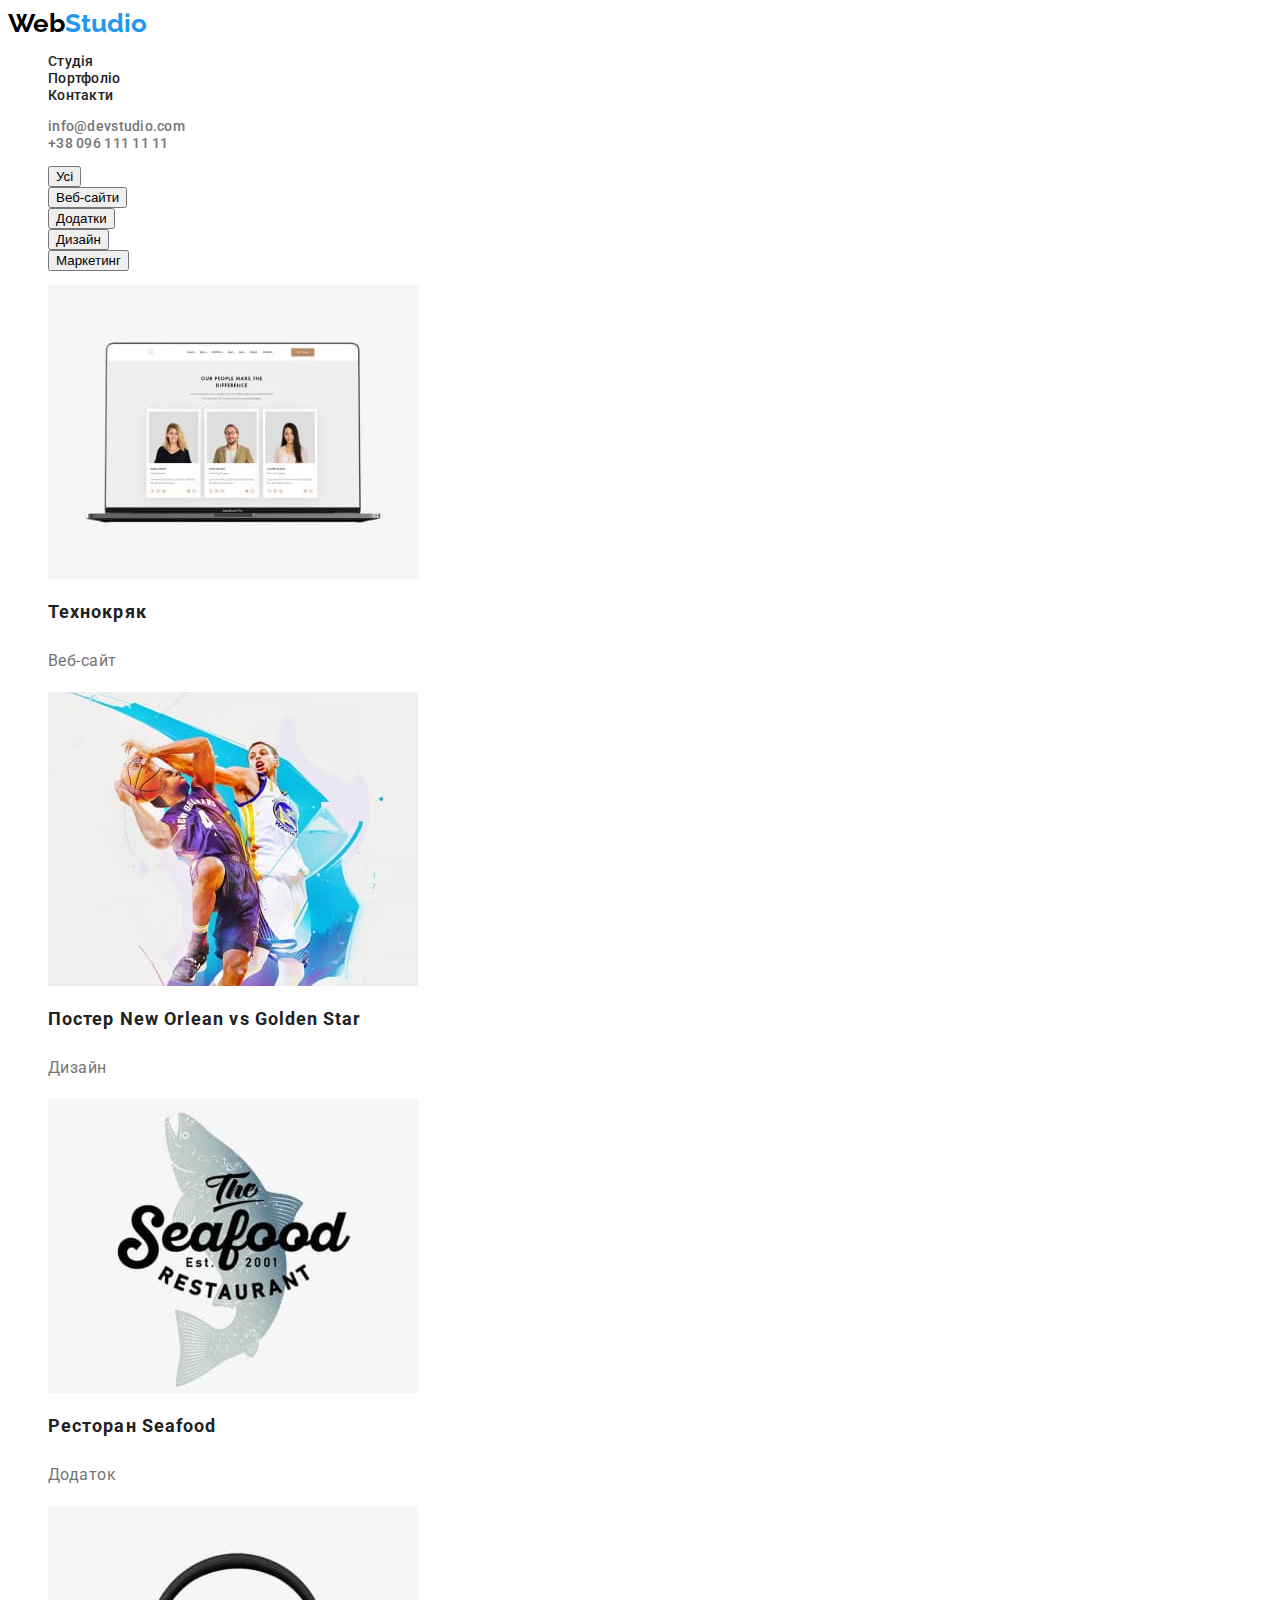
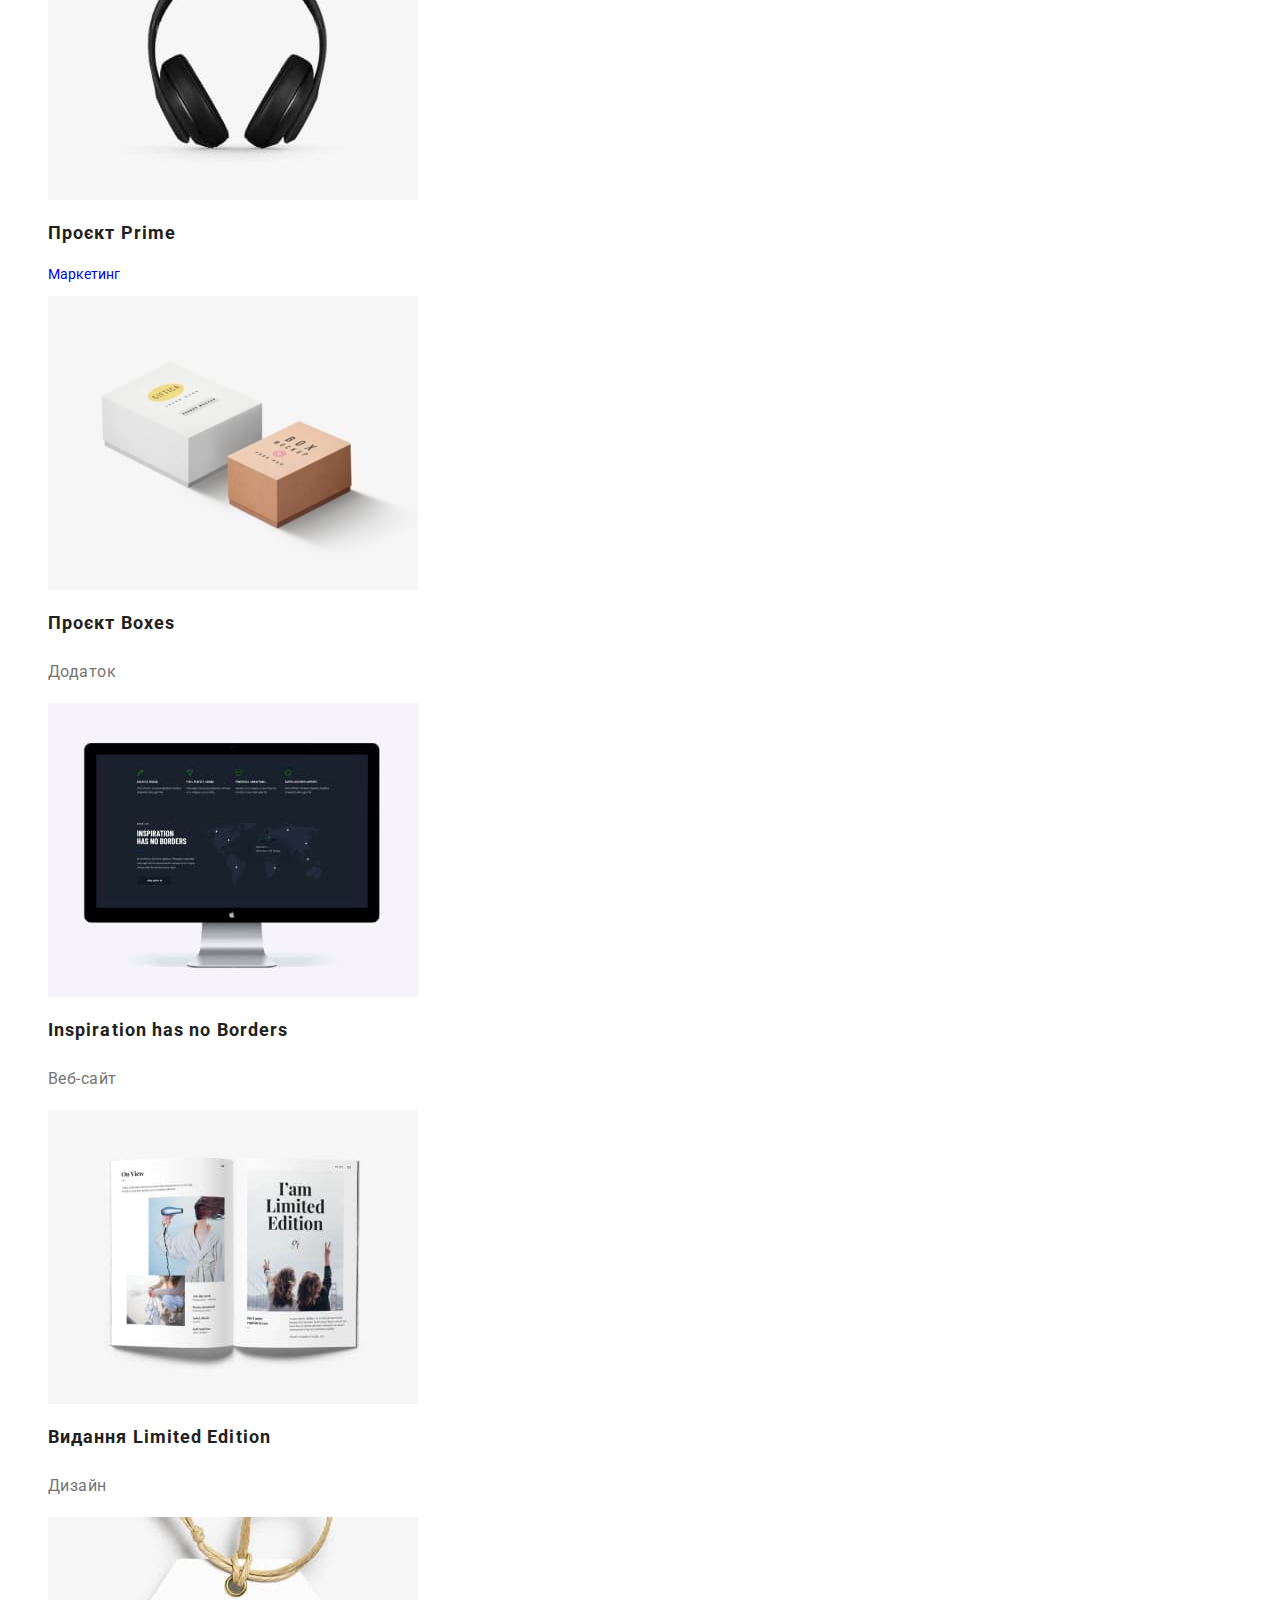
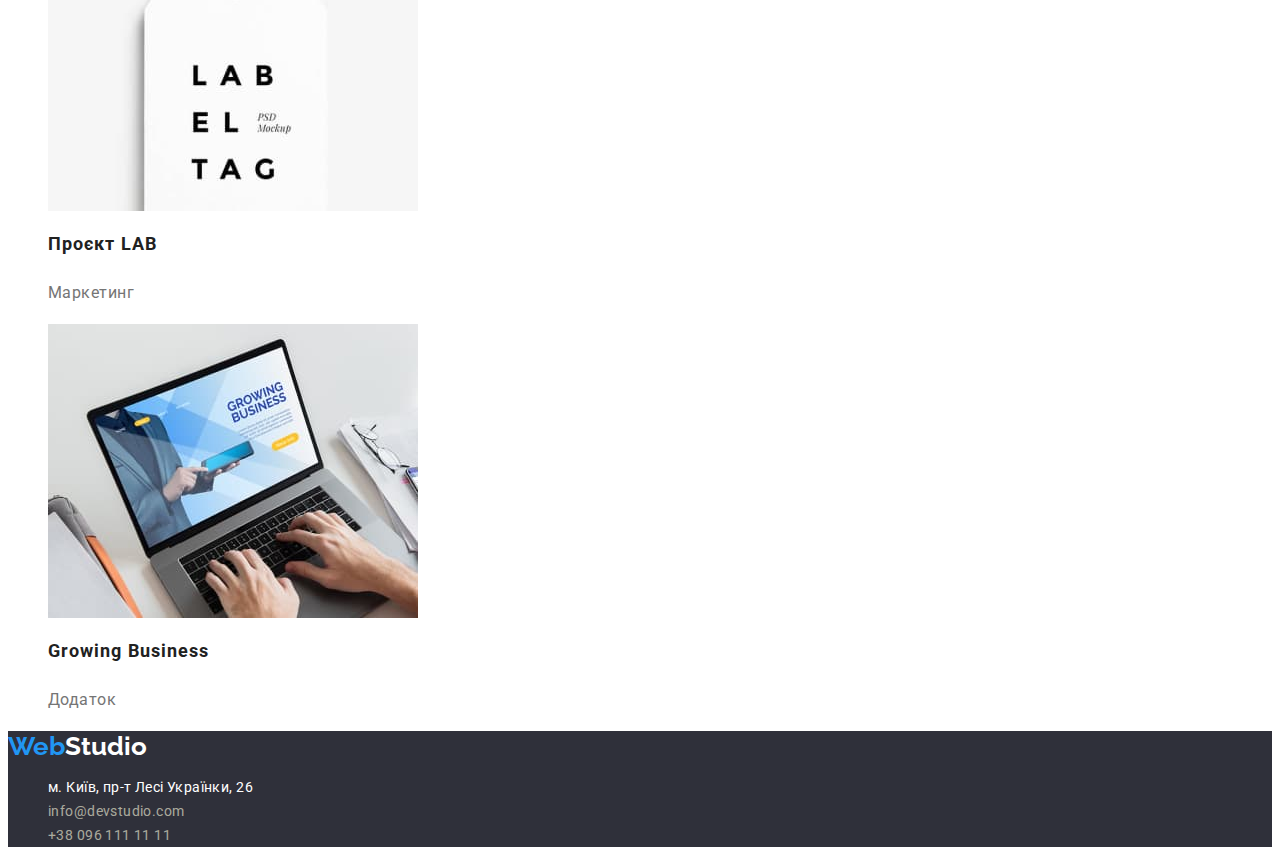
==== portfolio.html @ 37e5df21 "Зробив розмітку та заповнив другу сторінку сайту." ====
<!DOCTYPE html>
<html lang="uk">

<head>
    <meta charset="UTF-8">
    <meta http-equiv="X-UA-Compatible" content="IE=edge">
    <meta name="viewport" content="width=device-width, initial-scale=1.0">
    <title>WebStudio</title>
    <link rel="preconnect" href="https://fonts.googleapis.com">
    <link rel="preconnect" href="https://fonts.gstatic.com" crossorigin>
    <link href="https://fonts.googleapis.com/css2?family=Raleway:wght@700&family=Roboto:wght@400;500;700;900&display=swap"
        rel="stylesheet">
    <link rel="stylesheet" href="./css/styles.css" />
</head>

<body class="page">
    <header class="page-header">
        <nav class="page-nav">
            <a class="link" href="./index.html"><span class="dark-logo">Web</span><span class="logo-header">Studio</span></a>
            <ul class="menu list">
                <li><a class="menu-link link" href="./index.html">Студія</a>
                </li>
                <li><a class="menu-link link" href="./portfolio.html">Портфоліо</a>
                </li>
                <li><a class="menu-link link" href="#Контакти">Контакти</a>
                </li>
            </ul>
        </nav>
        <ul class=".contact-info list">
            <li><a class="contact-info link" href="mailto:info@devstudio.com">info@devstudio.com</a>
            </li>
            <li><a class="contact-info link" href="tel:+380961111111">+38 096 111 11 11</a>
            </li>
        </ul>
    </header>

    <main>
        <section>
            <h1 class="visually-hidden" id="Портфоліо">Наші роботи</h1>

            <ul class="portfolio list">
                <li><button class="portfolio-title" type="button">Усі</button></li>
                <li><button class="portfolio-title" type="button">Веб-сайти</button></li>
                <li><button class="portfolio-title" type="button">Додатки</button></li>
                <li><button class="portfolio-title" type="button">Дизайн</button></li>
                <li><button class="portfolio-title" type="button">Маркетинг</button></li>
            </ul>

            <ul class="list">
                <li><a class="link" href="#"><img src="./images/works/work1.jpg" alt="лептоп">
                        <h2 class="work-name">Технокряк</h2>
                        <p class="work-info">Веб-сайт</p>
                    </a>
                </li>
                <li><a class="link" href="#"><img src="./images/works/work2.jpg" alt="два_баскетюоліста">
                        <h2 class="work-name">Постер New Orlean vs Golden Star</h2>
                        <p class="work-info">Дизайн</p>
                    </a>
                </li>
                <li><a class="link" href="#"><img src="./images/works/work3.jpg" alt="лого
                    _рибний_ресторан">
                        <h2 class="work-name">Ресторан Seafood</h2>
                        <p class="work-info">Додаток</p>
                    </a>
                </li>
                <li><a class="link" href="#"><img src="./images/works/work4.jpg" alt="науники">
                        <h2 class="work-name">Проєкт Prime</h2>
                        <p class="descr">Маркетинг</p>
                    </a>
                </li>
                <li><a class="link" href="#"><img src="./images/works/work5.jpg" alt="дві_коробки">
                        <h2 class="work-name">Проєкт Boxes</h2>
                        <p class="work-info">Додаток</p>
                    </a>
                </li>
                <li><a class="link" href="#"><img src="./images/works/work6.jpg" alt="монітор">
                        <h2 class="work-name">Inspiration has no Borders</h2>
                        <p class="work-info">Веб-сайт</p>
                    </a>
                </li>
                <li><a class="link" href="#"><img src="./images/works/work7.jpg" alt="книжка">
                        <h2 class="work-name">Видання Limited Edition</h2>
                        <p class="work-info">Дизайн</p>
                    </a>
                </li>
                <li><a class="link" href="#"><img src="./images/works/work8.jpg" alt="бірка">
                        <h2 class="work-name">Проєкт LAB</h2>
                        <p class="work-info">Маркетинг</p>
                    </a>
                </li>
                <li><a class="link" href="#"><img src="./images/works/work9.jpg" alt="друкує_на_лептопі">
                        <h2 class="work-name">Growing Business</h2>
                        <p class="work-info">Додаток</p>
                    </a>
                </li>
            </ul>
        </section>
    </main>
    <footer class="footer" id="Контакти">
        <a class="link" href="./index.html"><span class="blue-logo">Web</span><span class="white-logo">Studio</span></a>
        <address class="addres">
            <ul class="list">
                <li>
                    <a class="contact-addres link"
                        href="https://www.google.com/maps/d/u/0/viewer?mid=10uSM3H-mIU3GznYo2szRIEphczw&hl=en_US&ll=50.42725352504822%2C30.537984711639403&z=17"
                        target="_blank" rel="noreferer noopener nofollow">м. Київ, пр-т Лесі Українки, 26 </a>
                </li>
                <li><a class="contact-list link" href="mailto:info@devstudio.com">info@devstudio.com</a> </li>
                <li><a class="contact-list link" href="tel:+380961111111">+38 096 111 11 11</a> </li>
            </ul>
        </address>
    </footer>
</body>
</html>
---- css/styles.css ----
:root {
    --primary-font:'Roboto',sans-serif;
    --secondary-font:'Raleway', sans-serif;
    --primary-text-color-them-dark:#ffffff;
    --secondary-text-color-them-dark:rgba(255, 255, 255, 0.6);
    --primary-text-color-them-light:#212121;
    --secondary-text-color-them-light:#757575;
    --accent-color: #2196F3;
    --primary-background-color:#ffffff;
    --primary-logo-dark:#000000;
    --primary-logo-blue:#2196F3;
    --secondary-logo-blue:#2196F3;
    --secondary-logo-white:#ffffff;
    --primary-text-hero:#ffffff;
    --hero-background:#2F303A;
    --font-family: inherit;
    --background-open-model-btn:#188CE8;
    --background-team:#F5F4FA;
    --background-person-info:rgba(255, 255, 255, 1);
    --contact-addres-text:#ffffff;
    --contact-text-list:rgba(255, 255, 225, 0.6);
    --background-footer:#2F303A;
    --background-portfolio-title:#F5F4FA;
    --portfolio-text-title:#ffffff;
}

.link {
    text-decoration: none;
}

.list {
    list-style: none;
}

img {
    display: block;
}

body {
    font-family: var(--primary-font);
    font-size: 14px;
    background: var(--primary-background-color);
}

button {
    cursor: pointer;
}

h1,
h2,
h3,
h4,
h5,
h6 {
    color: var(--primary-text-color-them-light);
}

.page {
    background-color: var(--primary-background-color);
}

/*Навігація сайту*/

.logo-header {
    font-family: var(--secondary-font);
    font-style: normal;
    font-weight: 700;
    font-size: 26px;
    line-height: 1.19;

    color: var(--primary-logo-blue);
}

.dark-logo {
    font-family: var(--secondary-font);
    font-style: normal;
    font-weight: 700;
    font-size: 26px;
    line-height: 1.19;

    color: var(--primary-logo-dark);
}

.menu-link:hover,
.menu-link:focus {
    color: var(--accent-color);
}

.menu-link {
    font-weight: 500;
    font-size: 14px;
    line-height: 1.14;
    letter-spacing: 0.02em;

    color: var(--primary-text-color-them-light);
}

.contact-info {
    font-weight: 500;
    font-size: 14px;
    line-height: 1.14;
    letter-spacing: 0.02em;

    color: var(--secondary-text-color-them-light);  
}

.contact-info:hover,
.contact-info:focus {
    color: var(--accent-color);
}

/*Герой*/

.hero {
    background: var(--hero-background);
}

.hero-title {
    font-weight: 900;
    font-size: 44px;
    line-height: 1.36;
    text-align: center;
    letter-spacing: 0.06em;

    color: var(--primary-text-hero);
}

.model-open-btn {
    font-weight: 700;
    font-size: 16px;
    line-height: 1.88;
    letter-spacing: 0.06em;
    align-items: center;
    text-align: center;
    display: flex;
    cursor: pointer;

    color: var(--primary-text-color-them-dark);
    background: var(--accent-color);
}

.model-open-btn:hover,
.model-open-btn:focus {
    color: var(--primary-text-color-them-dark);
    background: var(--background-open-model-btn);
}

/*Переваги*/

.visually-hidden {
    position: absolute;
    white-space: nowrap;
    width: 1px;
    height: 1px;
    overflow: hidden;
    border: 0;
    padding: 0;
    clip: rect(0 0 0 0);
    clip-path: inset(50%);
    margin: -1px;
}

.title {
    font-weight: 700;
    font-size: 14px;
    line-height: 1.14;
    letter-spacing: 0.03em;
    text-transform: uppercase;
}

.benefits .text {
    font-weight: 400;
    font-size: 14px;
    line-height: 1.71;
    letter-spacing: 0.03em;

    color: var(--secondary-text-color-them-light);
}

/*Роботи*/

.work-title {
    font-weight: 700;
    font-size: 36px;
    line-height: 1.17;
    text-align: center;
    letter-spacing: 0.03em;
}

/*Команда*/

.team {
    background: var(--background-team);
}

.person-info {
    background: var(--background-person0-info);
}

.team-title {
    font-weight: 700;
    font-size: 36px;
    line-height: 1.17;
    text-align: center;
    letter-spacing: 0.03em;

    color: var(--primary-text-color-them-light);
}

.name-person {
    font-weight: 500;
    font-size: 16px;
    line-height: 1.19;
    letter-spacing: 0.03em;
}

.profession-person {
    font-weight: 400;
    font-size: 16px;
    line-height: 1.19;
    letter-spacing: 0.03em;

    color: var(--secondary-text-color-them-light);
}

/*Підвал*/

.blue-logo {
    font-family: var(--secondary-font);
    font-weight: 700;
    font-size: 26px;
    line-height: 1.19;

    color: var(--secondary-logo-blue);
}

.white-logo {
    font-family: var(--secondary-font);
    font-weight: 700;
    font-size: 26px;
    line-height: 1.19;

    color: var(--secondary-logo-white);
}

.contact-addres {
    font-family: var(--primary-font);
    font-style: normal;
    font-weight: 400;
    font-size: 14px;
    line-height: 1.71;
    letter-spacing: 0.03em;

    color: var(--contact-addres-text);
}

.contact-addres:hover,
.contact-addres:focus {
    color: var(--accent-color);
}

.contact-list {
    font-style: normal;
    font-weight: 400;
    font-size: 14px;
    line-height: 1.71;
    letter-spacing: 0.03em;

    color:var(--contact-text-list);
}

.contact-list:hover,
.contact-list:focus {
    color:var(--accent-color);
}

.footer {
    background: var(--background-footer);
}

/*2 сторінка*/

.portfolio-title .portfolio {
    font-weight: 500;
    font-size: 16px;
    line-height: 1.62;
    letter-spacing: 0.03em;

    color: var(--primary-text-color-them-light);
    background: var(-background-portfolio-title);
}

.portfolio-title:hover,
.portfolio-title:focus {
    color: var(--portfolio-text-title);
    background: var(--accent-color);
}

.work-name{
    font-weight: 700;
    font-size: 18px;
    line-height: 2;
    letter-spacing: 0.06em;

    color: var(--primary-text-color-them-light);
}

.work-info {
    font-weight: 400;
    font-size: 16px;
    line-height: 1.88;
    letter-spacing: 0.03em;

    color: var(--secondary-text-color-them-light);
}
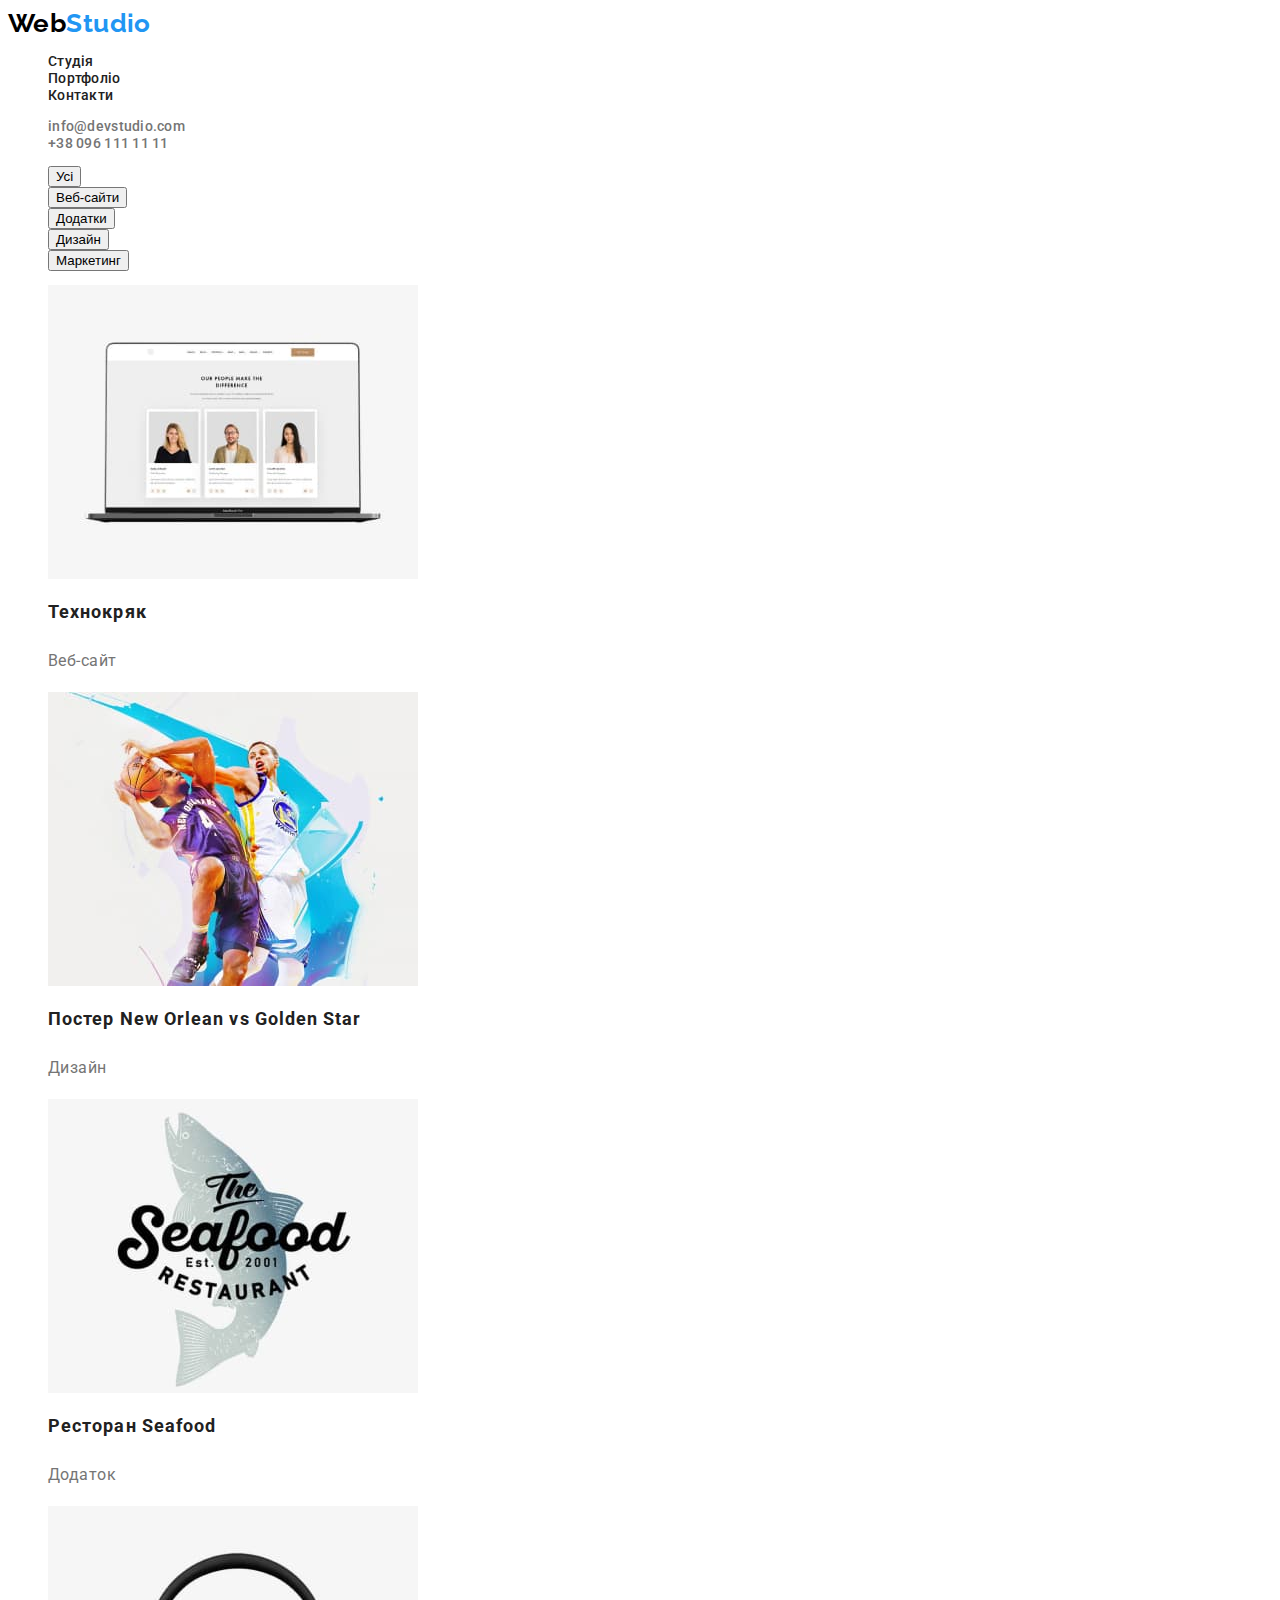
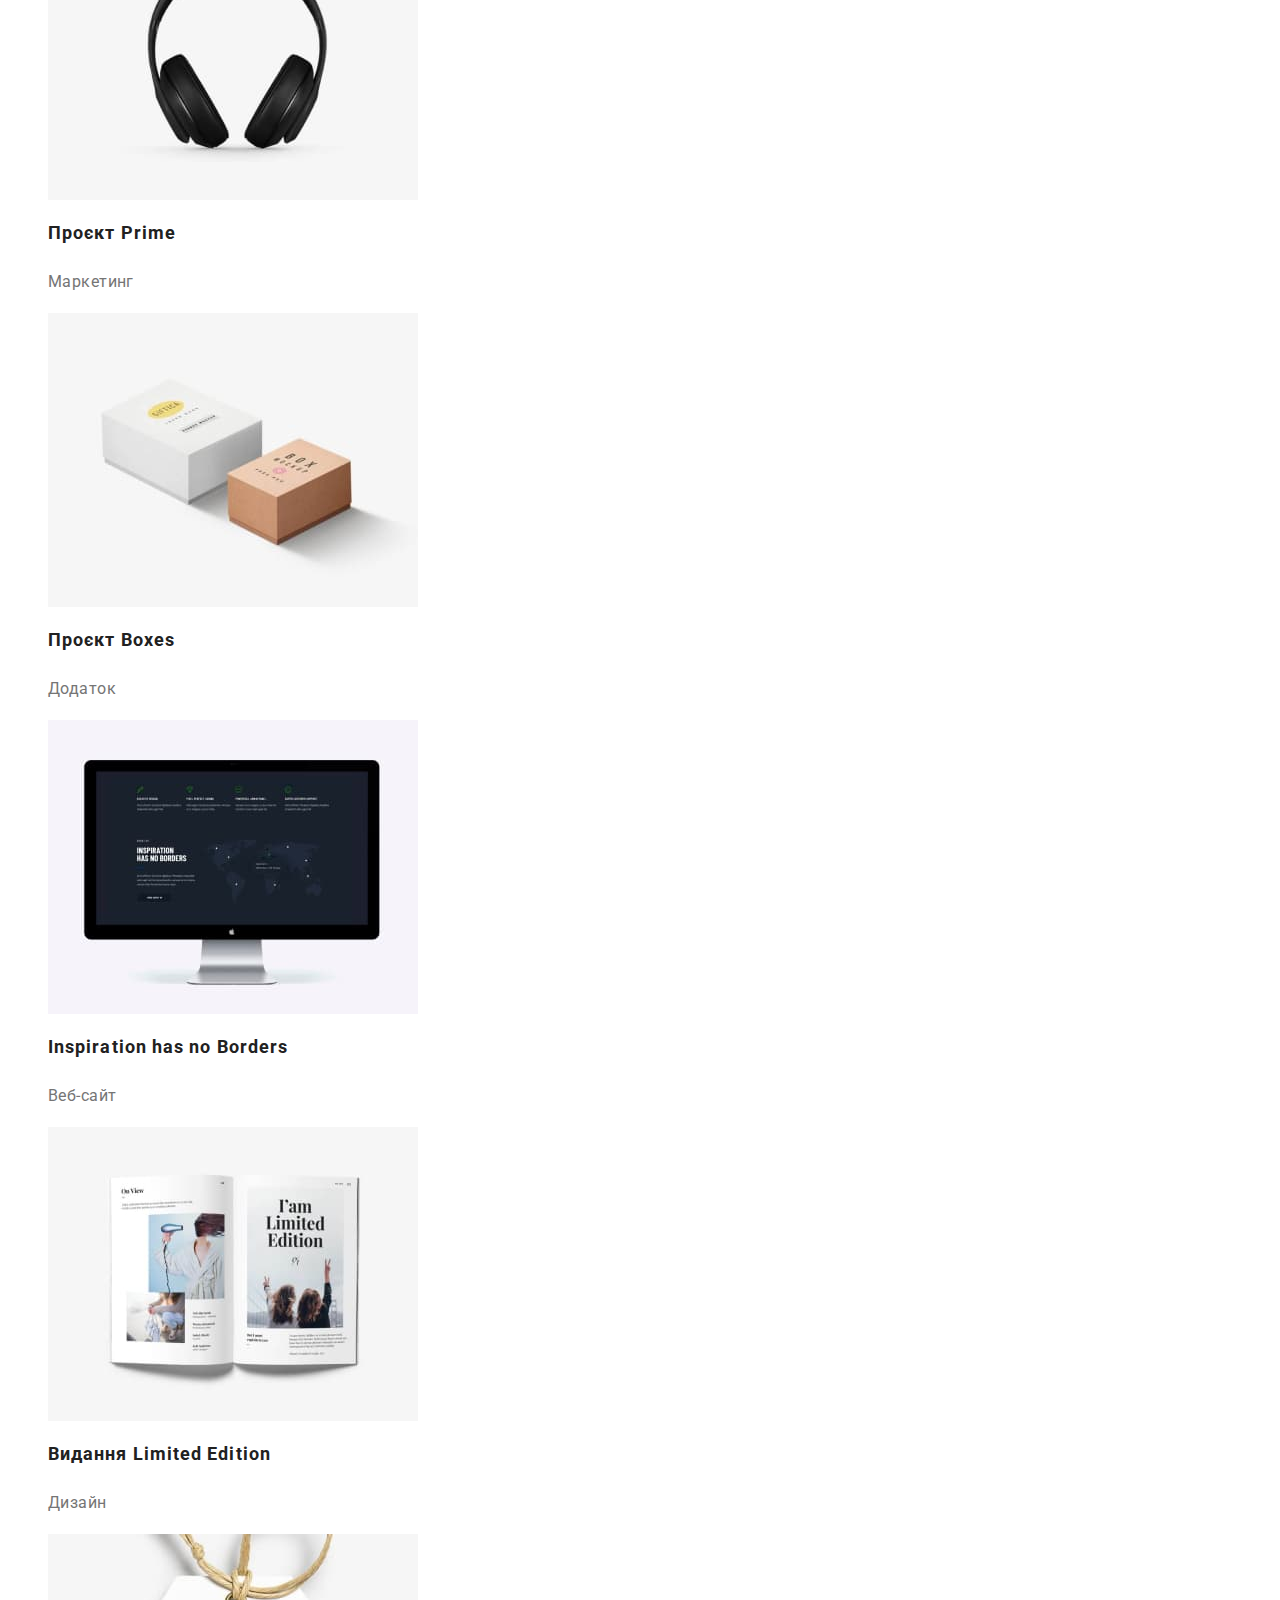
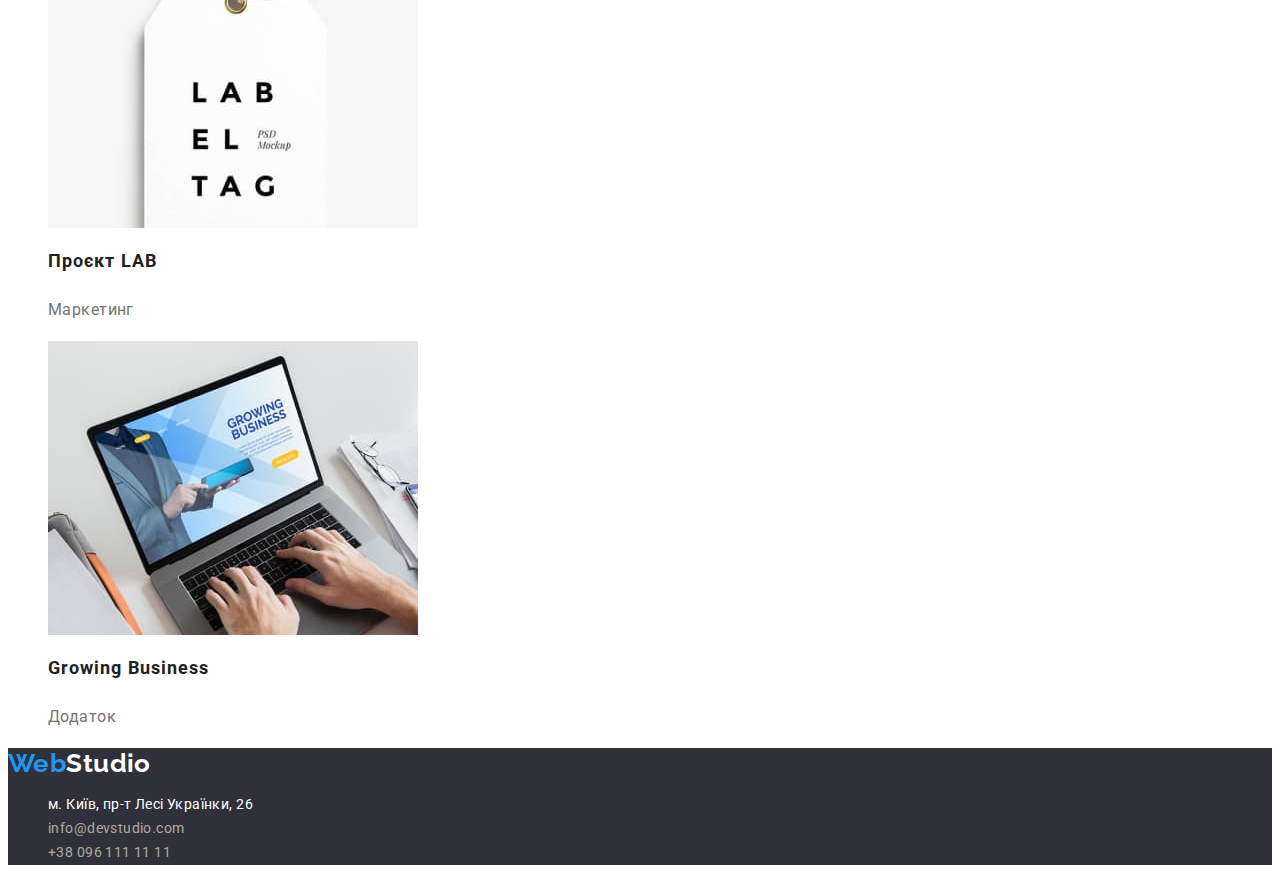
==== commit 95f789fe: "Відкорегував portfolio.html" ====
--- a/portfolio.html
+++ b/portfolio.html
@@ -52,20 +52,19 @@
                         <p class="work-info">Веб-сайт</p>
                     </a>
                 </li>
-                <li><a class="link" href="#"><img src="./images/works/work2.jpg" alt="два_баскетюоліста">
+                <li><a class="link" href="#"><img src="./images/works/work2.jpg" alt="два_баскетболіста">
                         <h2 class="work-name">Постер New Orlean vs Golden Star</h2>
                         <p class="work-info">Дизайн</p>
                     </a>
                 </li>
-                <li><a class="link" href="#"><img src="./images/works/work3.jpg" alt="лого
-                    _рибний_ресторан">
+                <li><a class="link" href="#"><img src="./images/works/work3.jpg" alt="лого_рибний_ресторан">
                         <h2 class="work-name">Ресторан Seafood</h2>
                         <p class="work-info">Додаток</p>
                     </a>
                 </li>
                 <li><a class="link" href="#"><img src="./images/works/work4.jpg" alt="науники">
                         <h2 class="work-name">Проєкт Prime</h2>
-                        <p class="descr">Маркетинг</p>
+                        <p class="work-info">Маркетинг</p>
                     </a>
                 </li>
                 <li><a class="link" href="#"><img src="./images/works/work5.jpg" alt="дві_коробки">
--- a/css/styles.css
+++ b/css/styles.css
@@ -40,6 +40,8 @@
     font-family: var(--primary-font);
     font-size: 14px;
     background: var(--primary-background-color);
+    font-weight: 700;
+    letter-spacing: 0.03em;
 }
 
 button {
@@ -88,7 +90,6 @@
 
 .menu-link {
     font-weight: 500;
-    font-size: 14px;
     line-height: 1.14;
     letter-spacing: 0.02em;
 
@@ -97,7 +98,6 @@
 
 .contact-info {
     font-weight: 500;
-    font-size: 14px;
     line-height: 1.14;
     letter-spacing: 0.02em;
 
@@ -126,7 +126,6 @@
 }
 
 .model-open-btn {
-    font-weight: 700;
     font-size: 16px;
     line-height: 1.88;
     letter-spacing: 0.06em;
@@ -161,18 +160,13 @@
 }
 
 .title {
-    font-weight: 700;
-    font-size: 14px;
     line-height: 1.14;
-    letter-spacing: 0.03em;
     text-transform: uppercase;
 }
 
 .benefits .text {
     font-weight: 400;
-    font-size: 14px;
     line-height: 1.71;
-    letter-spacing: 0.03em;
 
     color: var(--secondary-text-color-them-light);
 }
@@ -180,11 +174,9 @@
 /*Роботи*/
 
 .work-title {
-    font-weight: 700;
     font-size: 36px;
     line-height: 1.17;
     text-align: center;
-    letter-spacing: 0.03em;
 }
 
 /*Команда*/
@@ -194,15 +186,13 @@
 }
 
 .person-info {
-    background: var(--background-person0-info);
+    background: var(--background-person-info);
 }
 
 .team-title {
-    font-weight: 700;
     font-size: 36px;
     line-height: 1.17;
     text-align: center;
-    letter-spacing: 0.03em;
 
     color: var(--primary-text-color-them-light);
 }
@@ -211,14 +201,12 @@
     font-weight: 500;
     font-size: 16px;
     line-height: 1.19;
-    letter-spacing: 0.03em;
-}
-
-.profession-person {
-    font-weight: 400;
-    font-size: 16px;
-    line-height: 1.19;
-    letter-spacing: 0.03em;
+}
+
+.proffession-person {
+    font-weight: 400;
+    font-size: 16px;
+    line-height: 1.19;
 
     color: var(--secondary-text-color-them-light);
 }
@@ -247,7 +235,6 @@
     font-family: var(--primary-font);
     font-style: normal;
     font-weight: 400;
-    font-size: 14px;
     line-height: 1.71;
     letter-spacing: 0.03em;
 
@@ -262,11 +249,10 @@
 .contact-list {
     font-style: normal;
     font-weight: 400;
-    font-size: 14px;
     line-height: 1.71;
     letter-spacing: 0.03em;
 
-    color:var(--contact-text-list);
+    color: var(--contact-text-list);
 }
 
 .contact-list:hover,
@@ -284,10 +270,9 @@
     font-weight: 500;
     font-size: 16px;
     line-height: 1.62;
-    letter-spacing: 0.03em;
-
-    color: var(--primary-text-color-them-light);
-    background: var(-background-portfolio-title);
+
+    color: var(--primary-text-color-them-light);
+    background: var(--background-portfolio-title);
 }
 
 .portfolio-title:hover,
@@ -297,7 +282,6 @@
 }
 
 .work-name{
-    font-weight: 700;
     font-size: 18px;
     line-height: 2;
     letter-spacing: 0.06em;
@@ -309,7 +293,6 @@
     font-weight: 400;
     font-size: 16px;
     line-height: 1.88;
-    letter-spacing: 0.03em;
 
     color: var(--secondary-text-color-them-light);
 }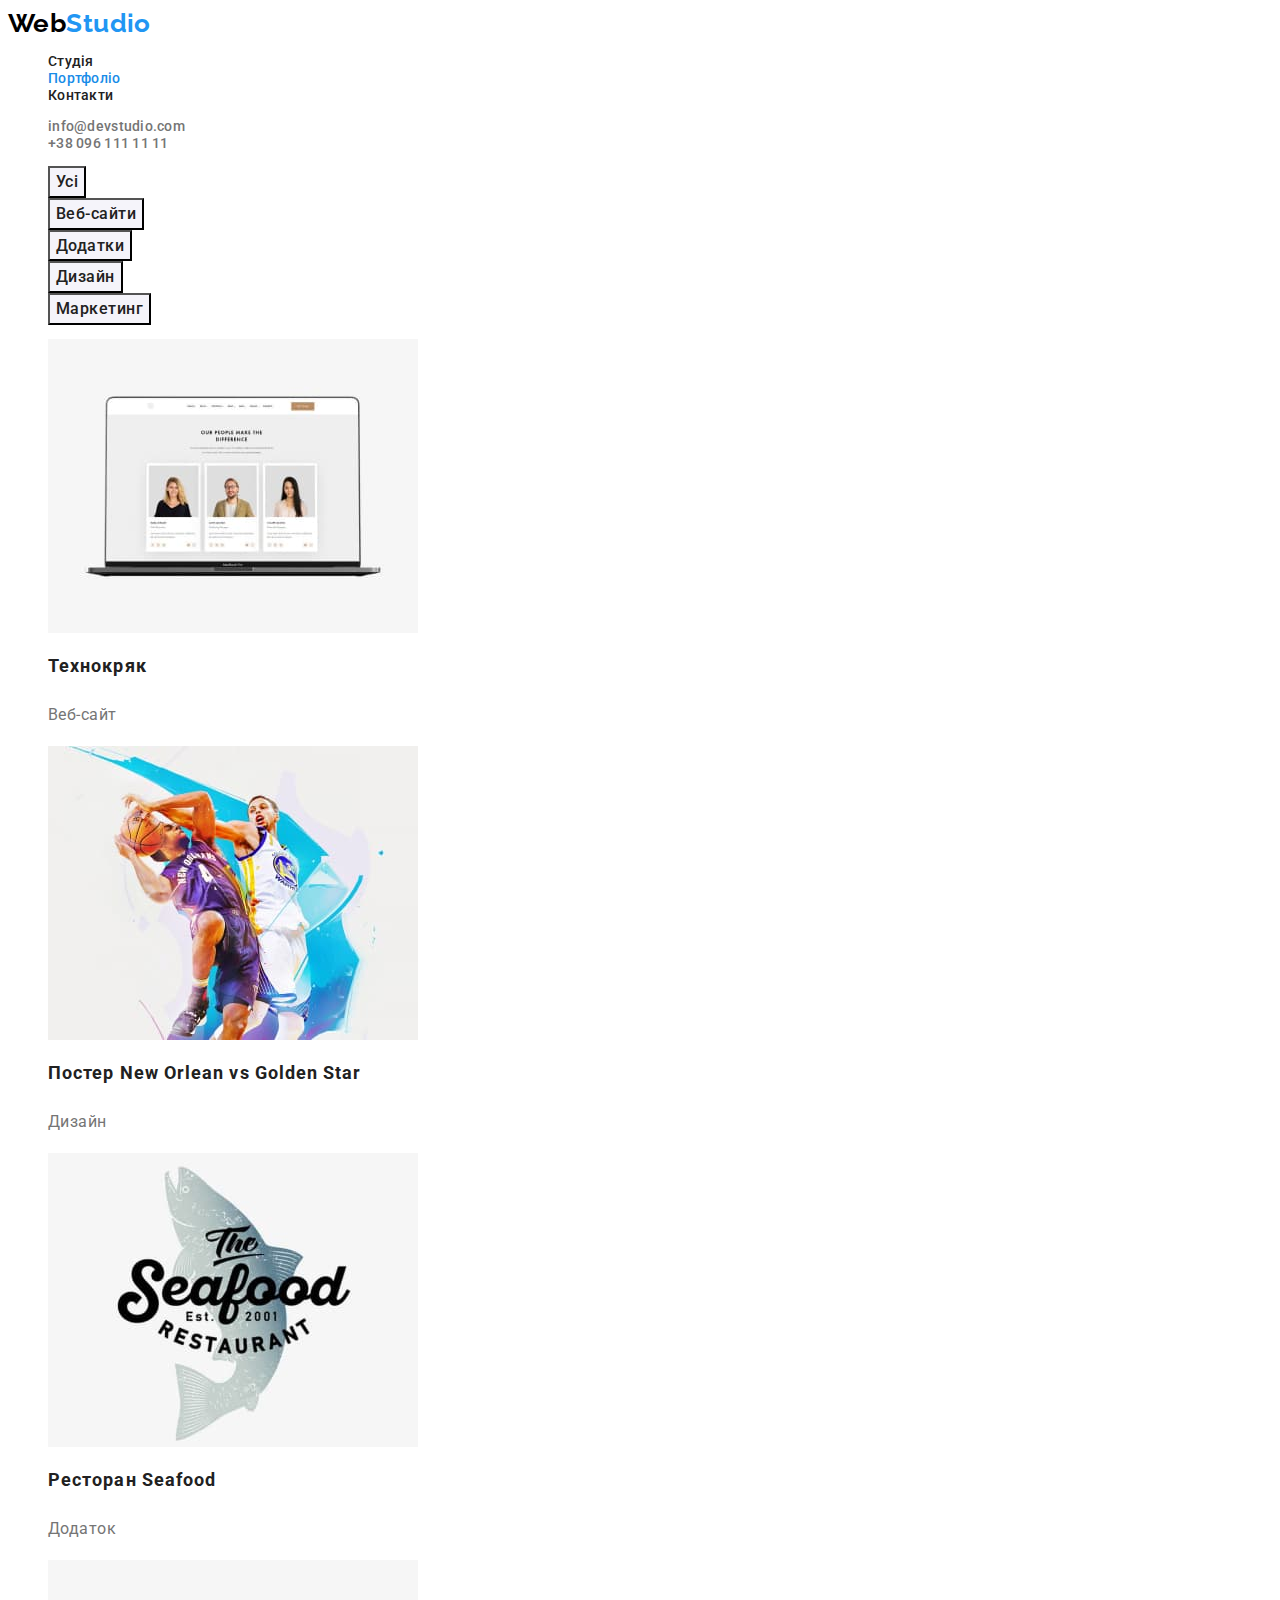
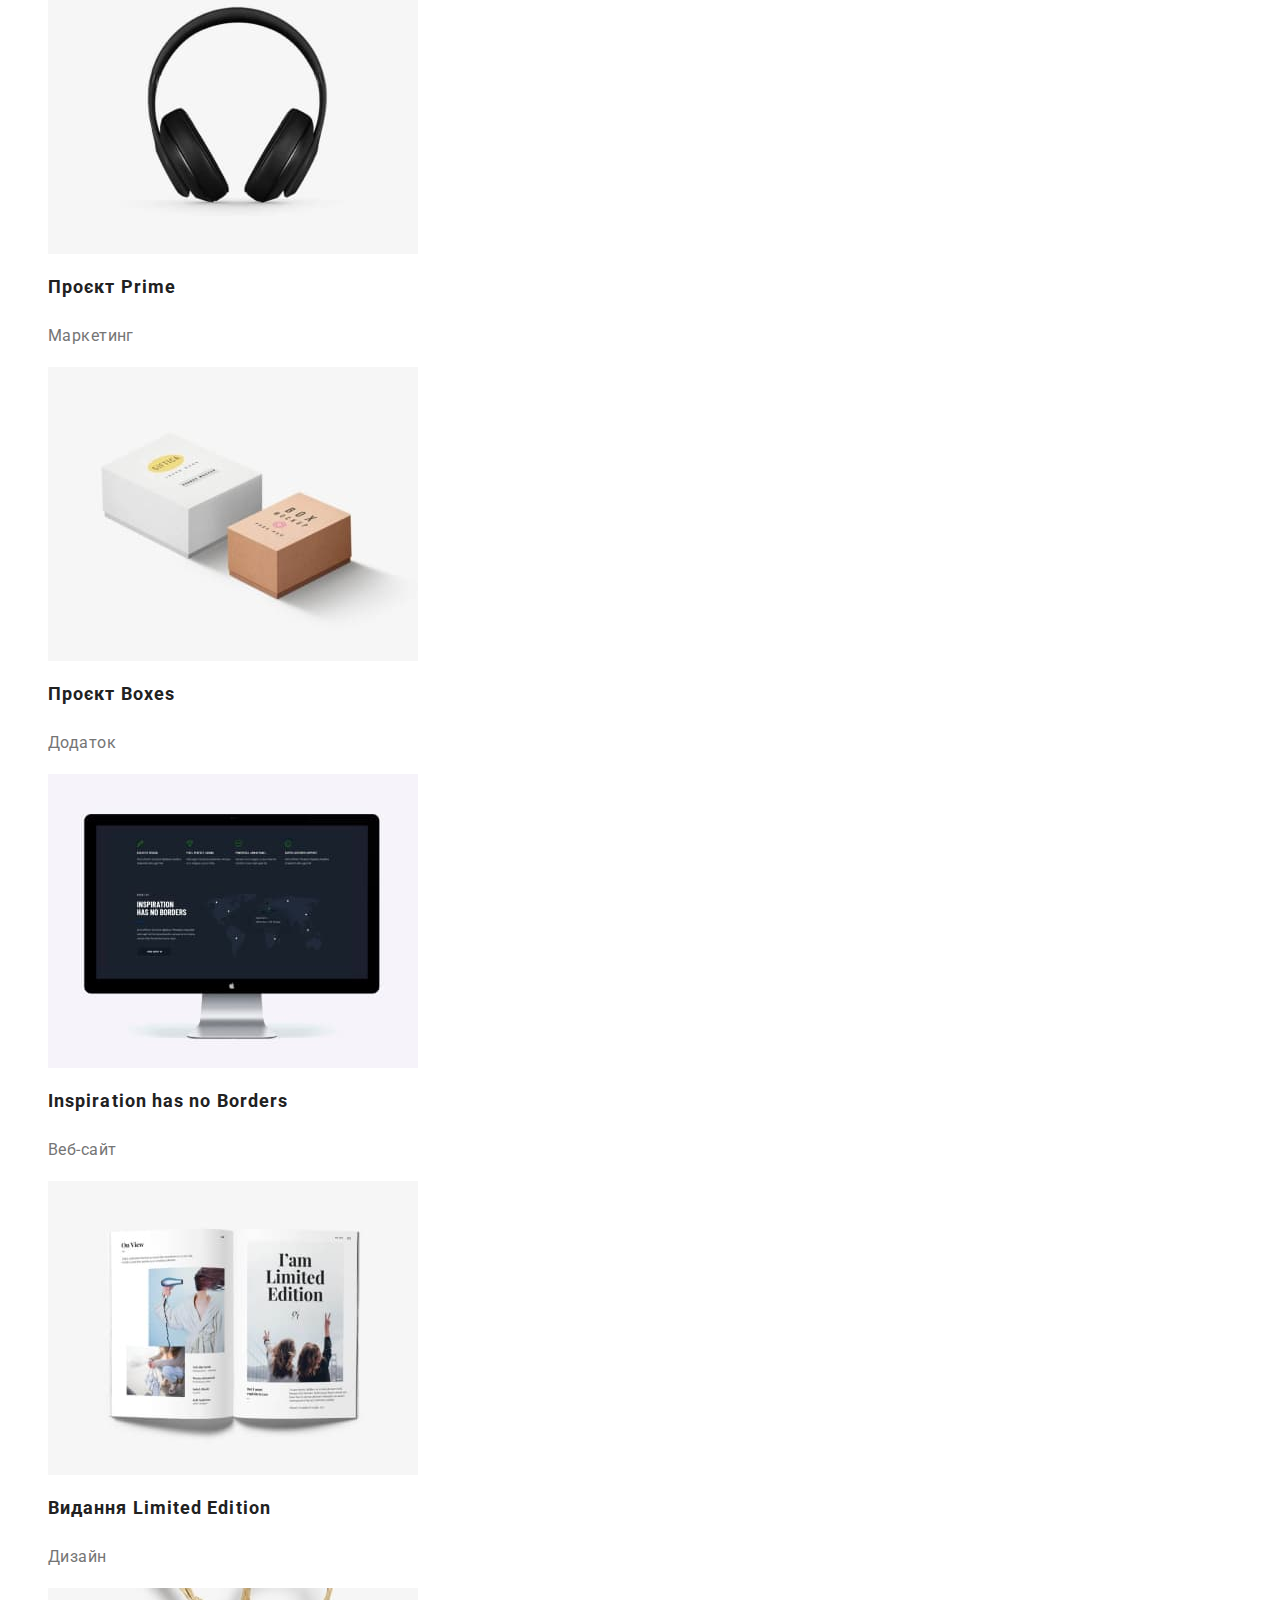
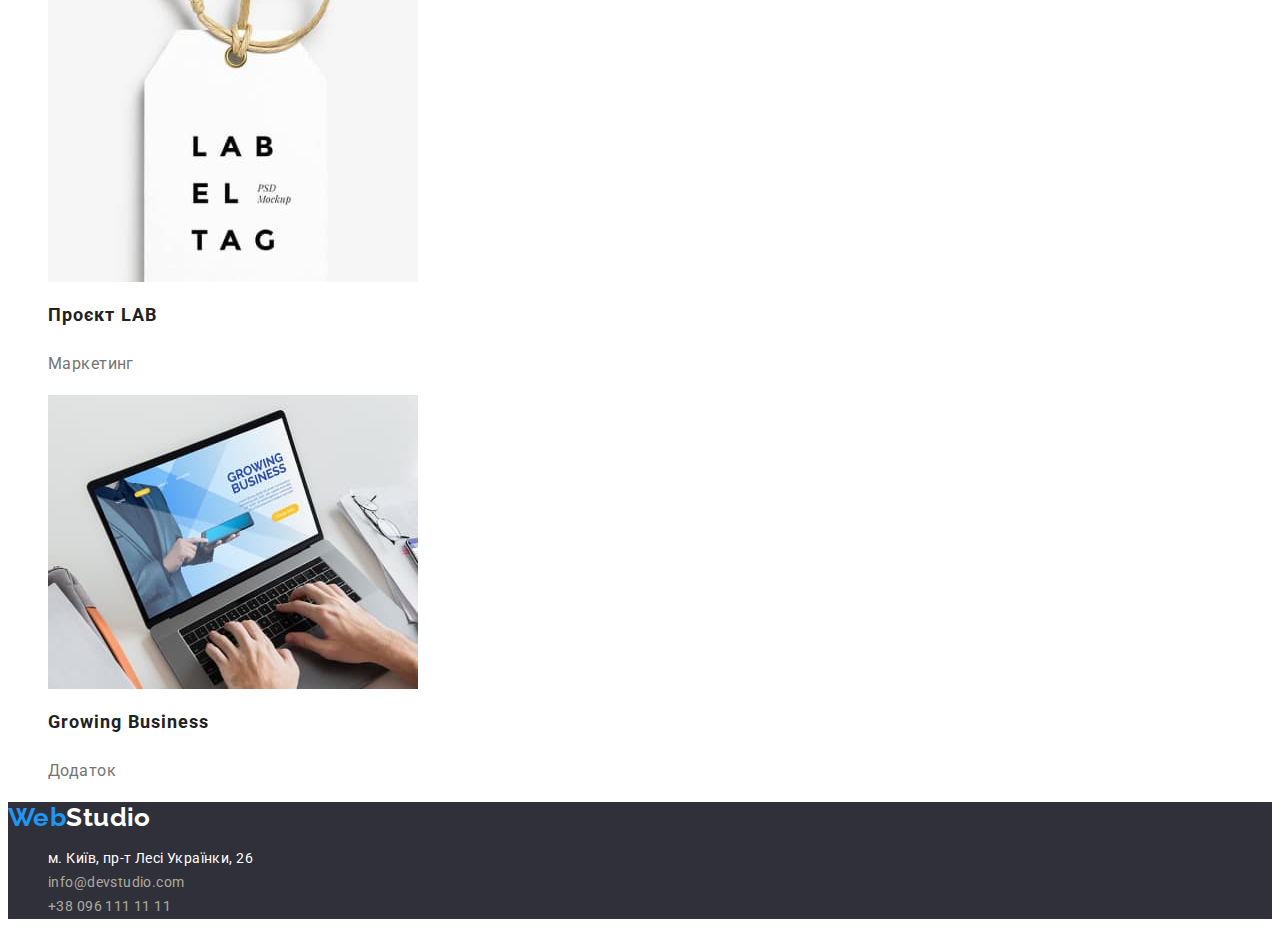
==== commit 0b8d3b0a: "Вніс зміни в першу та другу сторінку (добавива current в header)" ====
--- a/portfolio.html
+++ b/portfolio.html
@@ -20,7 +20,7 @@
             <ul class="menu list">
                 <li><a class="menu-link link" href="./index.html">Студія</a>
                 </li>
-                <li><a class="menu-link link" href="./portfolio.html">Портфоліо</a>
+                <li><a class="menu-link current link" href="./portfolio.html">Портфоліо</a>
                 </li>
                 <li><a class="menu-link link" href="#Контакти">Контакти</a>
                 </li>
--- a/css/styles.css
+++ b/css/styles.css
@@ -96,6 +96,10 @@
     color: var(--primary-text-color-them-light);
 }
 
+.current {
+    color:var(--background-open-model-btn) ;
+}
+
 .contact-info {
     font-weight: 500;
     line-height: 1.14;
@@ -121,11 +125,14 @@
     line-height: 1.36;
     text-align: center;
     letter-spacing: 0.06em;
+    text-transform: uppercase;
 
     color: var(--primary-text-hero);
 }
 
 .model-open-btn {
+    font-family:var(--primary-font);
+    font-weight: 500;
     font-size: 16px;
     line-height: 1.88;
     letter-spacing: 0.06em;
@@ -160,6 +167,7 @@
 }
 
 .title {
+    font-size: 14px;
     line-height: 1.14;
     text-transform: uppercase;
 }
@@ -266,11 +274,13 @@
 
 /*2 сторінка*/
 
-.portfolio-title .portfolio {
+.portfolio .portfolio-title {
+    font-family: var(--primary-font);
     font-weight: 500;
     font-size: 16px;
     line-height: 1.62;
-
+    letter-spacing: 0.03em;
+    
     color: var(--primary-text-color-them-light);
     background: var(--background-portfolio-title);
 }
